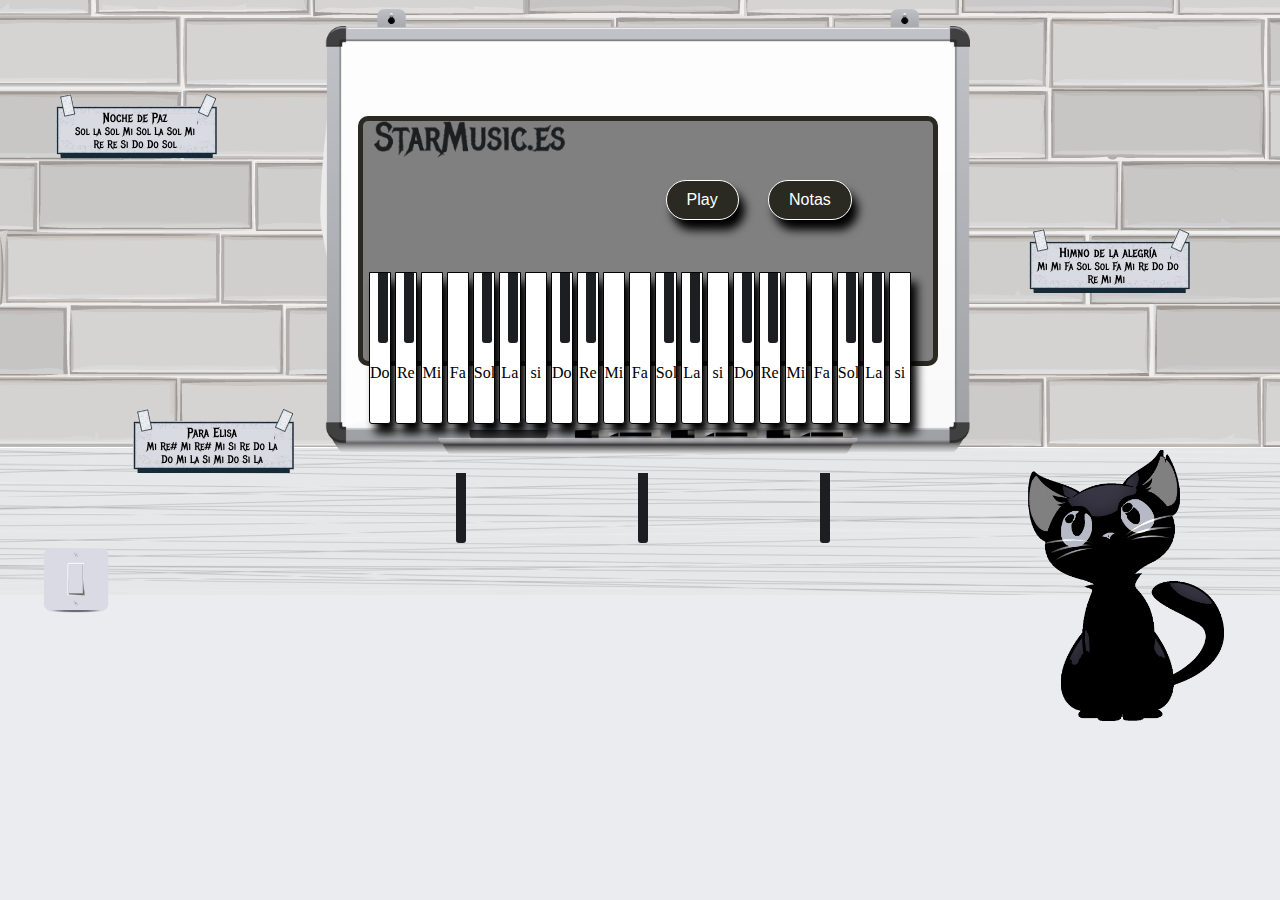
==== piano.html @ e51cd9a6 "cambios diseño html, css y js" ====
<!DOCTYPE html>
<html lang="en">
<head>
    <meta charset="UTF-8">
    <meta name="viewport" content="width=device-width, initial-scale=1.0">
    
    <link rel="stylesheet" href="css/pianoStyle.css">
    <title>Document</title>
</head>
<body>
    <main>
        
        <img id="imgFondo" class="main_img--fondo" src="img/fondoPared.png">
        
        <img id="imgPizarra" class="main_img main_img_pizarra" src="img/pizarraPared.png" alt=""/>
        <img id="imgInterruptor" class="main_img main_img_interruptorPared" onclick="changeInterruptor();changeGatoColor();changeFondo();changePaz();changeElisa();changeAlegria()" src="img/interruptorPared.png" alt=""/>
        <img id="imgGato" class="main_img--gatoNegro" src="img/gatoNegro.png" alt="">
        <img id="imgElisa" class="main_img--paraElisa" src="img/paraElisa.png" alt="">
        <img id="imgPaz" class="main_img--nochePaz" src="img/nochePaz.png" alt="">
        <img id="imgAlegria" class="main_img--himnoAlegria" src="img/himnoAlegria.png" alt="">
        <div id="piano"></div>
            <img class="logo" src="img/nombre.png"
                alt="freeCodeCamp Logo" />
            <div class="keys" >
                <div class="key" data-note="Do" onclick="changeGato()"><span class="note-text">Do</span></div>
                <div class="key black--key" data-note="Re" onclick="changeGato()"><span class="note-text">Re</span></div>
                <div class="key black--key" data-note="Mi" onclick="changeGato()"><span class="note-text">Mi</span></div>
                <div class="key" data-note="Fa" onclick="changeGato()"><span class="note-text">Fa</span></div>
                <div class="key black--key" data-note="Sol" onclick="changeGato()"><span class="note-text">Sol</span></div>
                <div class="key black--key" data-note="La" onclick="changeGato()"><span class="note-text">La</span></div>
                <div class="key black--key" data-note="Si" onclick="changeGato()"><span class="note-text">si</span></div>
                <div class="key" data-note="Do" onclick="changeGato()"><span class="note-text">Do</span></div>
                <div class="key black--key" data-note="Re" onclick="changeGato()"><span class="note-text">Re</span></div>
                <div class="key black--key" data-note="Mi"><span class="note-text">Mi</span></div>
                <div class="key" data-note="Fa"><span class="note-text">Fa</span></div>
                <div class="key black--key" data-note="Sol"><span class="note-text">Sol</span></div>
                <div class="key black--key" data-note="La"><span class="note-text">La</span></div>
                <div class="key black--key" data-note="Si"><span class="note-text">si</span></div>
                <div class="key" data-note="Do"><span class="note-text">Do</span></div>
                <div class="key black--key" data-note="Re"><span class="note-text">Re</span></div>
                <div class="key black--key" data-note="Mi"><span class="note-text">Mi</span></div>
                <div class="key" data-note="Fa"><span class="note-text">Fa</span></div>
                <div class="key black--key" data-note="Sol"><span class="note-text">Sol</span></div>
                <div class="key black--key" data-note="La"><span class="note-text">La</span></div>
                <div class="key black--key" data-note="Si"><span class="note-text">si</span></div>               
            </div>
            
        </div>
        <button id="playButton">Play</button>
        <button id="toggleNoteButton">Notas</button>
        
        
    
    </main>
    <script src="js/piano.js"></script>
</body>
</html>
---- css/pianoStyle.css ----
:root{
    --pink: #ffb39b;
        --yellow: #fabb19;
        --green: #17875a;
        --red: #ff5f5f;
        --turquoise: #00ced4;
        --blue-light: #90afdd;
        --blue: #5d73a3;
        --blue-dark: #314a6d;
        --navy: #14303f;
        --grey-med: #b5bac6;
        --grey-light: #ebecf0;
        --dark: #2a2a22;
        --grey-dark: grey;
        --pink-dark: #f955f2;
    
    }
    * {
        margin: 0;
        padding: 0;
        
    }
     *,*::before,*::after {
      box-sizing: inherit;
    }
    /*  Globales **/
    html {
        font-size: 62.5%;
        
    }
    body {
        background-color: var(--grey-light);
        font-size: 16px; /* 1rem = 10px */
    }
    main{
        width: 100vw;
        height: 100vh;
        
    }
   
    .main_img_pizarra{
        position: absolute;
        z-index: 4;
        width: 65rem;
        top: 1%;
        left: 25%;
    }
    .main_img_interruptorPared{
        position: absolute;
        z-index: 2;
        width: 10rem;
        top: 60%;
        left: 2%;
        border: 20px sólido #808080;
        cursor: pointer;
    }
    .main_img--gatoNegro{
        position: absolute;
        z-index: 3;
        width: 20rem;
        top: 50%;
        left: 80%;
    }
    .main_img--paraElisa{
      position: absolute;
      z-index: 3;
      top: 45%;
      left: 10%;
    }
    .main_img--nochePaz{
      position: absolute;
      z-index: 3;
      top: 10%;
      left: 4%;
    }
    .main_img--himnoAlegria{
      position: absolute;
      z-index: 3;
      top: 25%;
      left: 80%;
    }
    
    #piano {
        background-color: var(--grey-dark);
        border: 5px #2a2a22 solid;
        width: 53rem;
        height: 15rem;
        margin: 80px auto;
        padding: 90px 20px 0 20px;
        position: relative;
        border-radius: 10px;
        position: absolute;
        top: 4%;
        left: 28%;
        z-index: 4;
         
      }
      
      .keys {
        background-color: #040404;
        width: 55rem;
        height: 13rem;
        padding-left: 2px;
        position: absolute;
        top: 30%;
        left: 28.5%;
        
      }
      
      .key {
        background-color: #ffffff;
        position: relative;
        width: 2rem;
        height: 15rem;
        margin: 2px;
        float: left;
        border-radius: 0 0 3px 3px;
        border: 1px solid black;
        text-align: center;
        line-height: 200px;
        cursor: pointer;
        z-index: 7;
        box-shadow: 6px 10px 10px black;
      }
      .key:active{
        transform: translateY(2px);
        box-shadow: none;

      }
      .key.key:hover {
          background-color: var(--grey-dark);
          color: white;
      }
      
      .key.black--key::after {
        background-color: #1d1e22;
        content: "";
        position: absolute;
        left: -18px;
        width: 1rem;
        height: 7rem;
        border-radius: 0 0 3px 3px;
      }
      
      
      .logo {
        width: 200px;
        position: absolute;
        z-index: 8;
        top: 8rem;
        left: 37rem;
      }
      
      /*@media (max-width: 768px) {
        #piano {
          width: 358px;
        }
      
        .keys {
          width: 318px;
        }
        
      
        .logo {
          width: 150px;
        }
      }
      
      @media (max-width: 1199px) and (min-width: 769px) {
        #piano {
          width: 675px;
        }
        .keys {
          width: 633px;
        }
      }
      .key.active {
          background-color: yellow; /* Cambia a tu color deseado */
     
      #playButton {
          background-color: var(--dark); /* Color de fondo */
          color: white; /* Color del texto */
          padding: 10px 20px; /* Espaciado interno */
          font-size: 16px; /* Tamaño de fuente */
          cursor: pointer; /* Cambia el cursor al pasar el ratón */
          border: 1px solid white; /* Sin borde */
          border-radius: 50px; /* Esquinas redondeadas */
          position: absolute;
          z-index: 10;
          top: 20%;
          left: 52%;
          box-shadow: 6px 10px 10px black;  
             

      }
      #playButton:active{
        transform: translateY(2px);
        box-shadow: none;  

      }
      #toggleNoteButton{
        background-color: var(--dark); /* Color de fondo */
        color: white; /* Color del texto */
        padding: 10px 20px; /* Espaciado interno */
        font-size: 16px; /* Tamaño de fuente */
        cursor: pointer; /* Cambia el cursor al pasar el ratón */
        border: 1px solid white; /* Sin borde */
        border-radius: 50px; /* Esquinas redondeadas */
        position: absolute;
        z-index: 10;
        top: 20%;
        left: 60%;
        box-shadow: 6px 10px 10px black; 
        
      }
      #toggleNoteButton:active{
        transform: translateY(2px);
        box-shadow: none;  

      }
      
      
      .hideNote {
          display: none;}
      
      /* Cambia el estilo del botón al pasar el ratón sobre él */
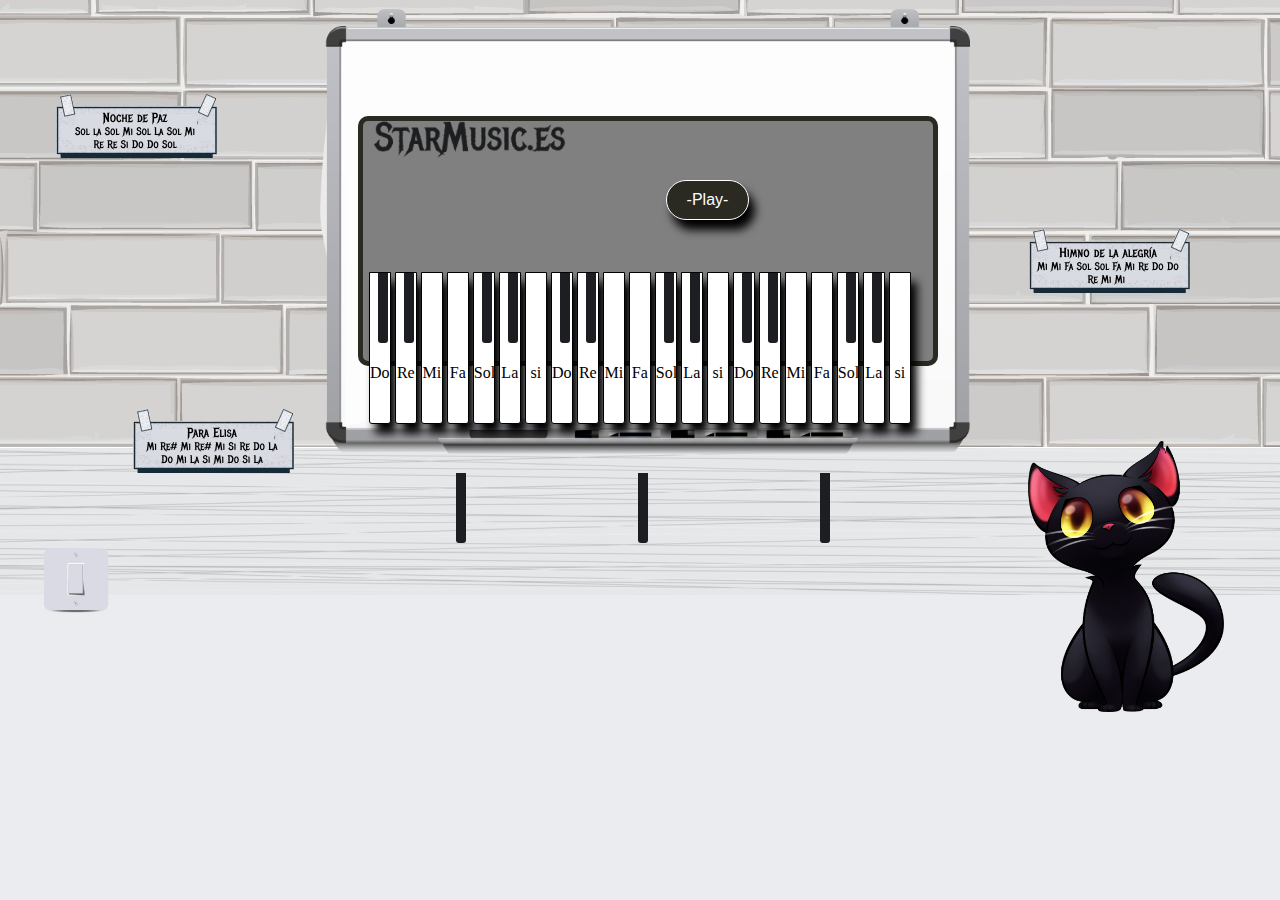
==== commit 21af9ad5: "cambios de diseño" ====
--- a/piano.html
+++ b/piano.html
@@ -5,7 +5,7 @@
     <meta name="viewport" content="width=device-width, initial-scale=1.0">
     
     <link rel="stylesheet" href="css/pianoStyle.css">
-    <title>Document</title>
+    <title>StarMusic</title>
 </head>
 <body>
     <main>
@@ -13,41 +13,42 @@
         <img id="imgFondo" class="main_img--fondo" src="img/fondoPared.png">
         
         <img id="imgPizarra" class="main_img main_img_pizarra" src="img/pizarraPared.png" alt=""/>
-        <img id="imgInterruptor" class="main_img main_img_interruptorPared" onclick="changeInterruptor();changeGatoColor();changeFondo();changePaz();changeElisa();changeAlegria()" src="img/interruptorPared.png" alt=""/>
-        <img id="imgGato" class="main_img--gatoNegro" src="img/gatoNegro.png" alt="">
+        <img id="imgInterruptor" class="main_img main_img_interruptorPared" onclick="changeInterruptor();changeFondo();changePaz();changeElisa();changeAlegria()" src="img/interruptorPared.png" alt=""/>
+        <img id="imgGato" class="main_img--gatoNegro" src="img/gatoColor.png" alt="" >
         <img id="imgElisa" class="main_img--paraElisa" src="img/paraElisa.png" alt="">
         <img id="imgPaz" class="main_img--nochePaz" src="img/nochePaz.png" alt="">
         <img id="imgAlegria" class="main_img--himnoAlegria" src="img/himnoAlegria.png" alt="">
         <div id="piano"></div>
             <img class="logo" src="img/nombre.png"
-                alt="freeCodeCamp Logo" />
-            <div class="keys" >
-                <div class="key" data-note="Do" onclick="changeGato()"><span class="note-text">Do</span></div>
-                <div class="key black--key" data-note="Re" onclick="changeGato()"><span class="note-text">Re</span></div>
-                <div class="key black--key" data-note="Mi" onclick="changeGato()"><span class="note-text">Mi</span></div>
-                <div class="key" data-note="Fa" onclick="changeGato()"><span class="note-text">Fa</span></div>
-                <div class="key black--key" data-note="Sol" onclick="changeGato()"><span class="note-text">Sol</span></div>
-                <div class="key black--key" data-note="La" onclick="changeGato()"><span class="note-text">La</span></div>
-                <div class="key black--key" data-note="Si" onclick="changeGato()"><span class="note-text">si</span></div>
-                <div class="key" data-note="Do" onclick="changeGato()"><span class="note-text">Do</span></div>
-                <div class="key black--key" data-note="Re" onclick="changeGato()"><span class="note-text">Re</span></div>
-                <div class="key black--key" data-note="Mi"><span class="note-text">Mi</span></div>
-                <div class="key" data-note="Fa"><span class="note-text">Fa</span></div>
-                <div class="key black--key" data-note="Sol"><span class="note-text">Sol</span></div>
-                <div class="key black--key" data-note="La"><span class="note-text">La</span></div>
-                <div class="key black--key" data-note="Si"><span class="note-text">si</span></div>
-                <div class="key" data-note="Do"><span class="note-text">Do</span></div>
-                <div class="key black--key" data-note="Re"><span class="note-text">Re</span></div>
-                <div class="key black--key" data-note="Mi"><span class="note-text">Mi</span></div>
-                <div class="key" data-note="Fa"><span class="note-text">Fa</span></div>
-                <div class="key black--key" data-note="Sol"><span class="note-text">Sol</span></div>
-                <div class="key black--key" data-note="La"><span class="note-text">La</span></div>
-                <div class="key black--key" data-note="Si"><span class="note-text">si</span></div>               
-            </div>
+                alt="Logo" />
+                <div class="keys">
+                    <div class="key" data-note="Do" onclick="changeGato()"><span class="note-text">Do</span></div>
+                    <div class="key black--key" data-note="Re" onclick="changeGato()"><span class="note-text">Re</span></div>
+                    <div class="key black--key" data-note="Mi" onclick="changeGato()"><span class="note-text">Mi</span></div>
+                    <div class="key" data-note="Fa" onclick="changeGato()"><span class="note-text">Fa</span></div>
+                    <div class="key black--key" data-note="Sol" onclick="changeGato()"><span class="note-text">Sol</span></div>
+                    <div class="key black--key" data-note="La" onclick="changeGato()"><span class="note-text">La</span></div>
+                    <div class="key black--key" data-note="Si" onclick="changeGato()"><span class="note-text">si</span></div>
+                    <div class="key" data-note="DO4" onclick="changeGato()"><span class="note-text">Do</span></div>
+                    <div class="key black--key" data-note="RE4" onclick="changeGato()"><span class="note-text">Re</span></div>
+                    <div class="key black--key" data-note="MI4" onclick="changeGato()"><span class="note-text">Mi</span></div>
+                    <div class="key" data-note="FA4" onclick="changeGato()"><span class="note-text">Fa</span></div>
+                    <div class="key black--key" data-note="SOL4" onclick="changeGato()"><span class="note-text">Sol</span></div>
+                    <div class="key black--key" data-note="LA4" onclick="changeGato()"><span class="note-text">La</span></div>
+                    <div class="key black--key" data-note="SI4" onclick="changeGato()"><span class="note-text">si</span></div>
+                    <div class="key" data-note="DO5" onclick="changeGato()"><span class="note-text">Do</span></div>
+                    <div class="key black--key" data-note="RE5" onclick="changeGato()"><span class="note-text">Re</span></div>
+                    <div class="key black--key" data-note="MI5" onclick="changeGato()"><span class="note-text">Mi</span></div>
+                    <div class="key" data-note="FA4"><span class="note-text" onclick="changeGato()">Fa</span></div>
+                    <div class="key black--key" data-note="SOL" onclick="changeGato()"><span class="note-text">Sol</span></div>
+                    <div class="key black--key" data-note="LAb4" onclick="changeGato()"><span class="note-text">La</span></div>
+                    <div class="key black--key" data-note="SIb4" onclick="changeGato()"><span class="note-text">si</span></div>
+                   
+                </div>
             
         </div>
-        <button id="playButton">Play</button>
-        <button id="toggleNoteButton">Notas</button>
+        <button id="playButton">-Play-</button>
+        <!--<button id="toggleNoteButton">Notas</button>-->
         
         
     
--- a/css/pianoStyle.css
+++ b/css/pianoStyle.css
@@ -58,7 +58,7 @@
         position: absolute;
         z-index: 3;
         width: 20rem;
-        top: 50%;
+        top: 46%;
         left: 80%;
     }
     .main_img--paraElisa{
@@ -151,31 +151,7 @@
         left: 37rem;
       }
       
-      /*@media (max-width: 768px) {
-        #piano {
-          width: 358px;
-        }
-      
-        .keys {
-          width: 318px;
-        }
-        
-      
-        .logo {
-          width: 150px;
-        }
-      }
-      
-      @media (max-width: 1199px) and (min-width: 769px) {
-        #piano {
-          width: 675px;
-        }
-        .keys {
-          width: 633px;
-        }
-      }
-      .key.active {
-          background-color: yellow; /* Cambia a tu color deseado */
+      
      
       #playButton {
           background-color: var(--dark); /* Color de fondo */
